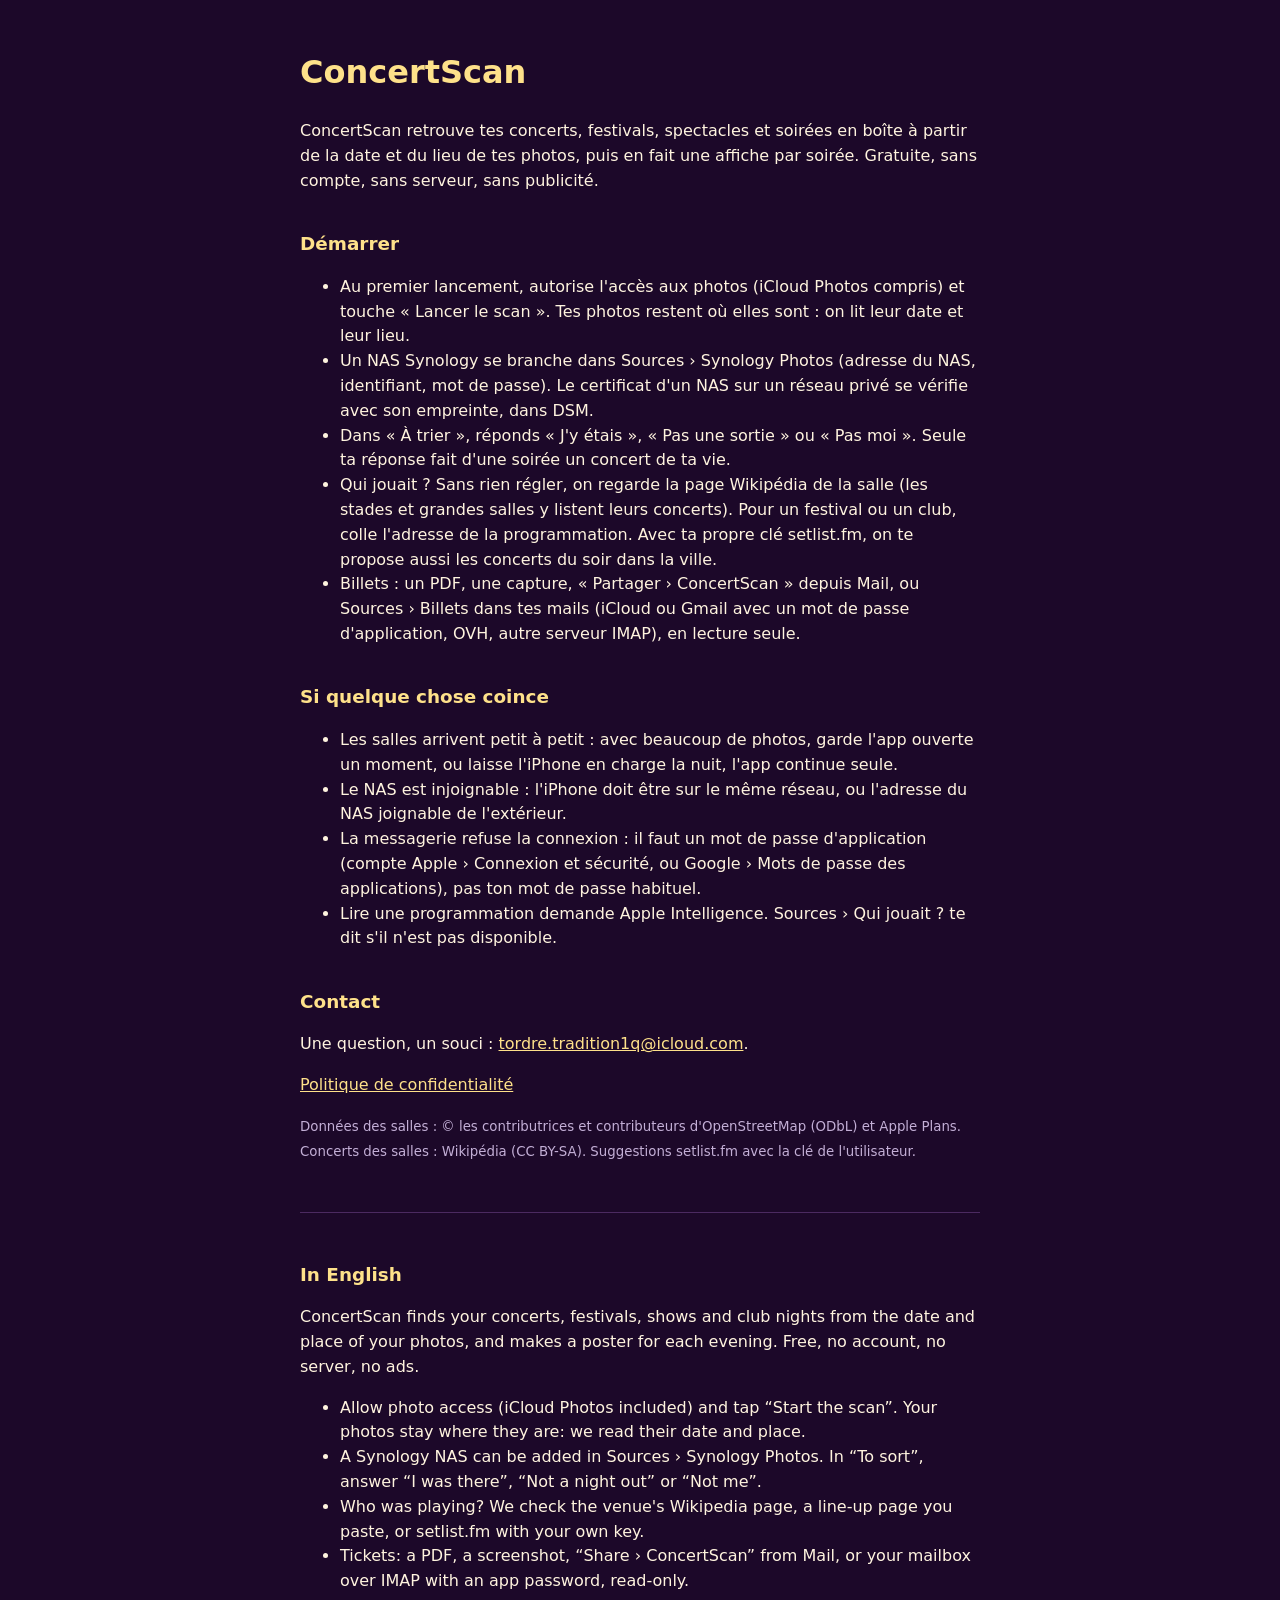
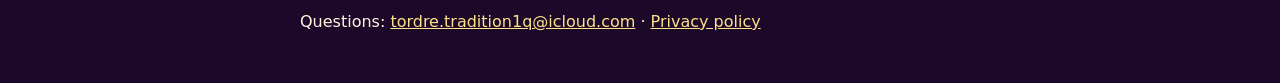
==== concertscan/index.html @ 3671456a "ConcertScan : pages d'assistance et de confidentialité (fiche App Store) Co-Authored-By: Claude Opus" ====
<!doctype html><html lang="fr"><head><meta charset="utf-8"><meta name="viewport" content="width=device-width, initial-scale=1"><title>ConcertScan · Assistance</title>
<style>body{font-family:-apple-system,system-ui,sans-serif;max-width:680px;margin:48px auto;padding:0 16px;color:#FFF4DF;background:#1C0829;line-height:1.55}h1,h2{color:#FEE18A}h2{font-size:1.15em;margin-top:2em}small,.doux{color:#C3AFD6}a{color:#FEE18A}hr{border:0;border-top:1px solid #4B2A60;margin:3em 0}</style></head>
<body>
<h1>ConcertScan</h1>
<p>ConcertScan retrouve tes concerts, festivals, spectacles et soirées en boîte à partir de la date et du lieu de tes photos, puis en fait une affiche par soirée. Gratuite, sans compte, sans serveur, sans publicité.</p>

<h2>Démarrer</h2>
<ul>
<li>Au premier lancement, autorise l'accès aux photos (iCloud Photos compris) et touche « Lancer le scan ». Tes photos restent où elles sont : on lit leur date et leur lieu.</li>
<li>Un NAS Synology se branche dans Sources › Synology Photos (adresse du NAS, identifiant, mot de passe). Le certificat d'un NAS sur un réseau privé se vérifie avec son empreinte, dans DSM.</li>
<li>Dans « À trier », réponds « J'y étais », « Pas une sortie » ou « Pas moi ». Seule ta réponse fait d'une soirée un concert de ta vie.</li>
<li>Qui jouait ? Sans rien régler, on regarde la page Wikipédia de la salle (les stades et grandes salles y listent leurs concerts). Pour un festival ou un club, colle l'adresse de la programmation. Avec ta propre clé setlist.fm, on te propose aussi les concerts du soir dans la ville.</li>
<li>Billets : un PDF, une capture, « Partager › ConcertScan » depuis Mail, ou Sources › Billets dans tes mails (iCloud ou Gmail avec un mot de passe d'application, OVH, autre serveur IMAP), en lecture seule.</li>
</ul>

<h2>Si quelque chose coince</h2>
<ul>
<li>Les salles arrivent petit à petit : avec beaucoup de photos, garde l'app ouverte un moment, ou laisse l'iPhone en charge la nuit, l'app continue seule.</li>
<li>Le NAS est injoignable : l'iPhone doit être sur le même réseau, ou l'adresse du NAS joignable de l'extérieur.</li>
<li>La messagerie refuse la connexion : il faut un mot de passe d'application (compte Apple › Connexion et sécurité, ou Google › Mots de passe des applications), pas ton mot de passe habituel.</li>
<li>Lire une programmation demande Apple Intelligence. Sources › Qui jouait ? te dit s'il n'est pas disponible.</li>
</ul>

<h2>Contact</h2>
<p>Une question, un souci : <a href="mailto:tordre.tradition1q@icloud.com">tordre.tradition1q@icloud.com</a>.</p>
<p><a href="confidentialite/">Politique de confidentialité</a></p>
<p class="doux"><small>Données des salles : © les contributrices et contributeurs d'OpenStreetMap (ODbL) et Apple Plans. Concerts des salles : Wikipédia (CC BY-SA). Suggestions setlist.fm avec la clé de l'utilisateur.</small></p>

<hr>
<h2 lang="en">In English</h2>
<div lang="en">
<p>ConcertScan finds your concerts, festivals, shows and club nights from the date and place of your photos, and makes a poster for each evening. Free, no account, no server, no ads.</p>
<ul>
<li>Allow photo access (iCloud Photos included) and tap “Start the scan”. Your photos stay where they are: we read their date and place.</li>
<li>A Synology NAS can be added in Sources › Synology Photos. In “To sort”, answer “I was there”, “Not a night out” or “Not me”.</li>
<li>Who was playing? We check the venue's Wikipedia page, a line-up page you paste, or setlist.fm with your own key.</li>
<li>Tickets: a PDF, a screenshot, “Share › ConcertScan” from Mail, or your mailbox over IMAP with an app password, read-only.</li>
</ul>
<p>Questions: <a href="mailto:tordre.tradition1q@icloud.com">tordre.tradition1q@icloud.com</a> · <a href="confidentialite/#en">Privacy policy</a></p>
</div>
</body></html>
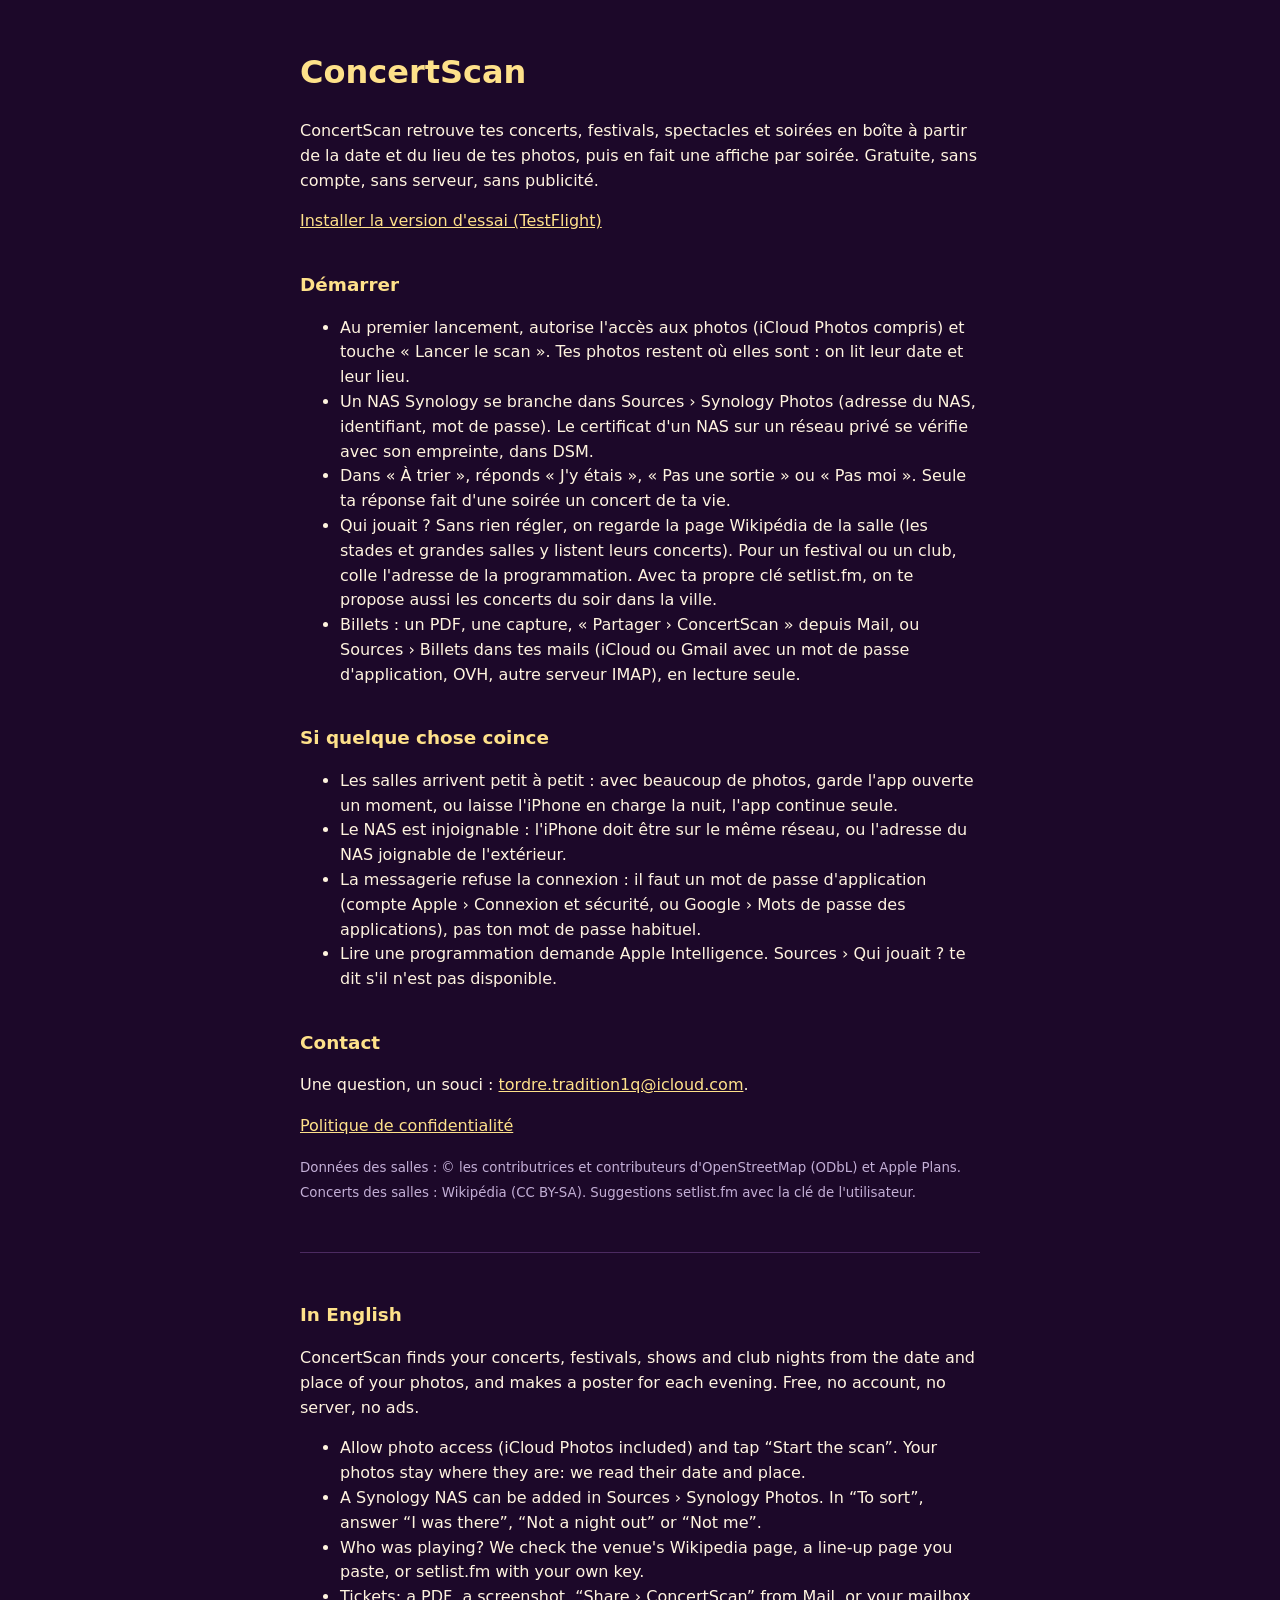
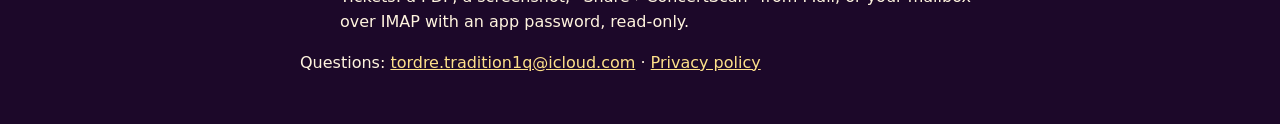
==== commit 34669562: "ConcertScan : lien de la version d'essai (TestFlight) Co-Authored-By: Claude Opus 5.5 <noreply@anthr" ====
--- a/concertscan/index.html
+++ b/concertscan/index.html
@@ -3,6 +3,7 @@
 <body>
 <h1>ConcertScan</h1>
 <p>ConcertScan retrouve tes concerts, festivals, spectacles et soirées en boîte à partir de la date et du lieu de tes photos, puis en fait une affiche par soirée. Gratuite, sans compte, sans serveur, sans publicité.</p>
+<p><a href="https://testflight.apple.com/join/mh6DG9R8">Installer la version d'essai (TestFlight)</a></p>
 
 <h2>Démarrer</h2>
 <ul>
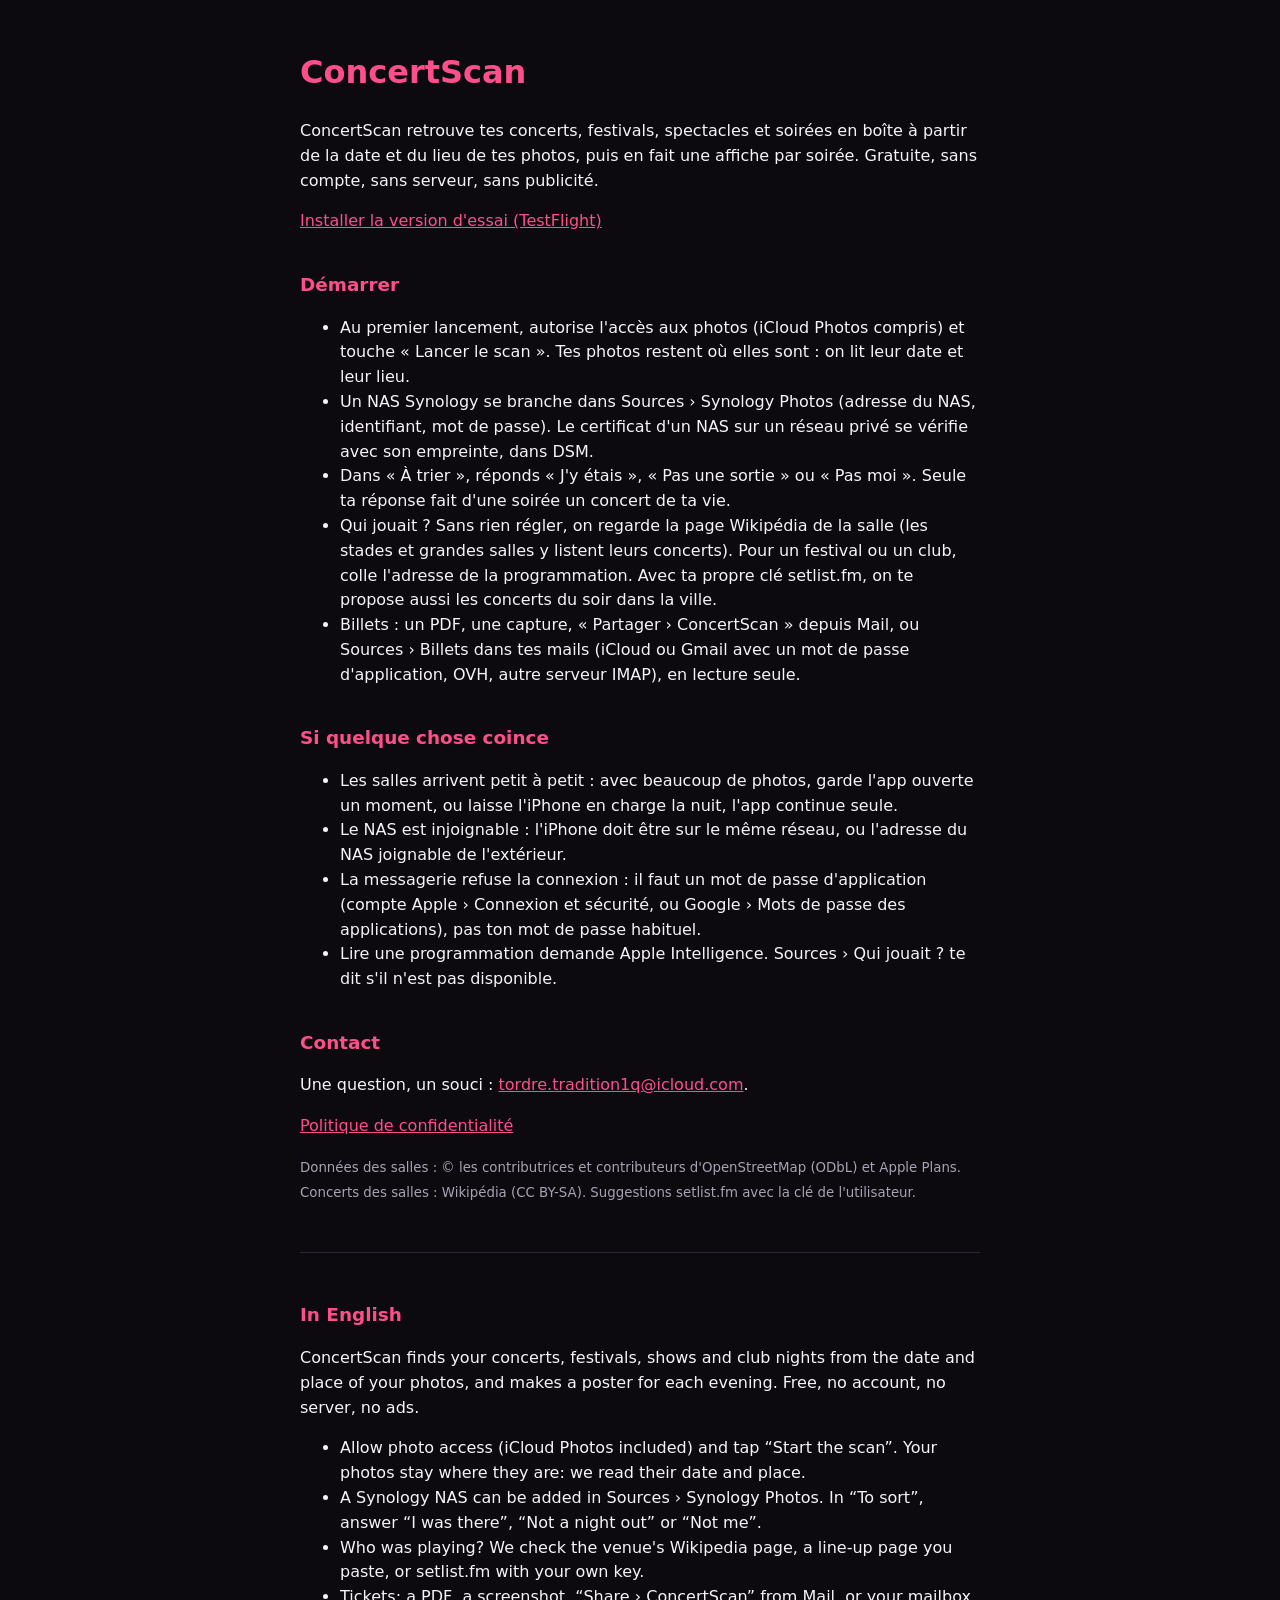
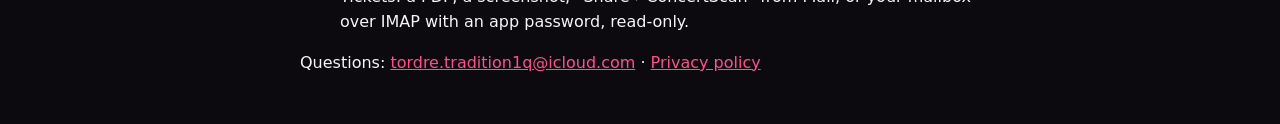
==== commit 4bbc0a9d: "ConcertScan : palette « Rose néon » (fond noir, accents rose), comme la nouvelle icône Co-Authored-B" ====
--- a/concertscan/index.html
+++ b/concertscan/index.html
@@ -1,5 +1,5 @@
 <!doctype html><html lang="fr"><head><meta charset="utf-8"><meta name="viewport" content="width=device-width, initial-scale=1"><title>ConcertScan · Assistance</title>
-<style>body{font-family:-apple-system,system-ui,sans-serif;max-width:680px;margin:48px auto;padding:0 16px;color:#FFF4DF;background:#1C0829;line-height:1.55}h1,h2{color:#FEE18A}h2{font-size:1.15em;margin-top:2em}small,.doux{color:#C3AFD6}a{color:#FEE18A}hr{border:0;border-top:1px solid #4B2A60;margin:3em 0}</style></head>
+<style>body{font-family:-apple-system,system-ui,sans-serif;max-width:680px;margin:48px auto;padding:0 16px;color:#F7F3F8;background:#0C0A0F;line-height:1.55}h1,h2{color:#FF4F8B}h2{font-size:1.15em;margin-top:2em}small,.doux{color:#A9A2B4}a{color:#FF4F8B}hr{border:0;border-top:1px solid #2E2836;margin:3em 0}</style></head>
 <body>
 <h1>ConcertScan</h1>
 <p>ConcertScan retrouve tes concerts, festivals, spectacles et soirées en boîte à partir de la date et du lieu de tes photos, puis en fait une affiche par soirée. Gratuite, sans compte, sans serveur, sans publicité.</p>
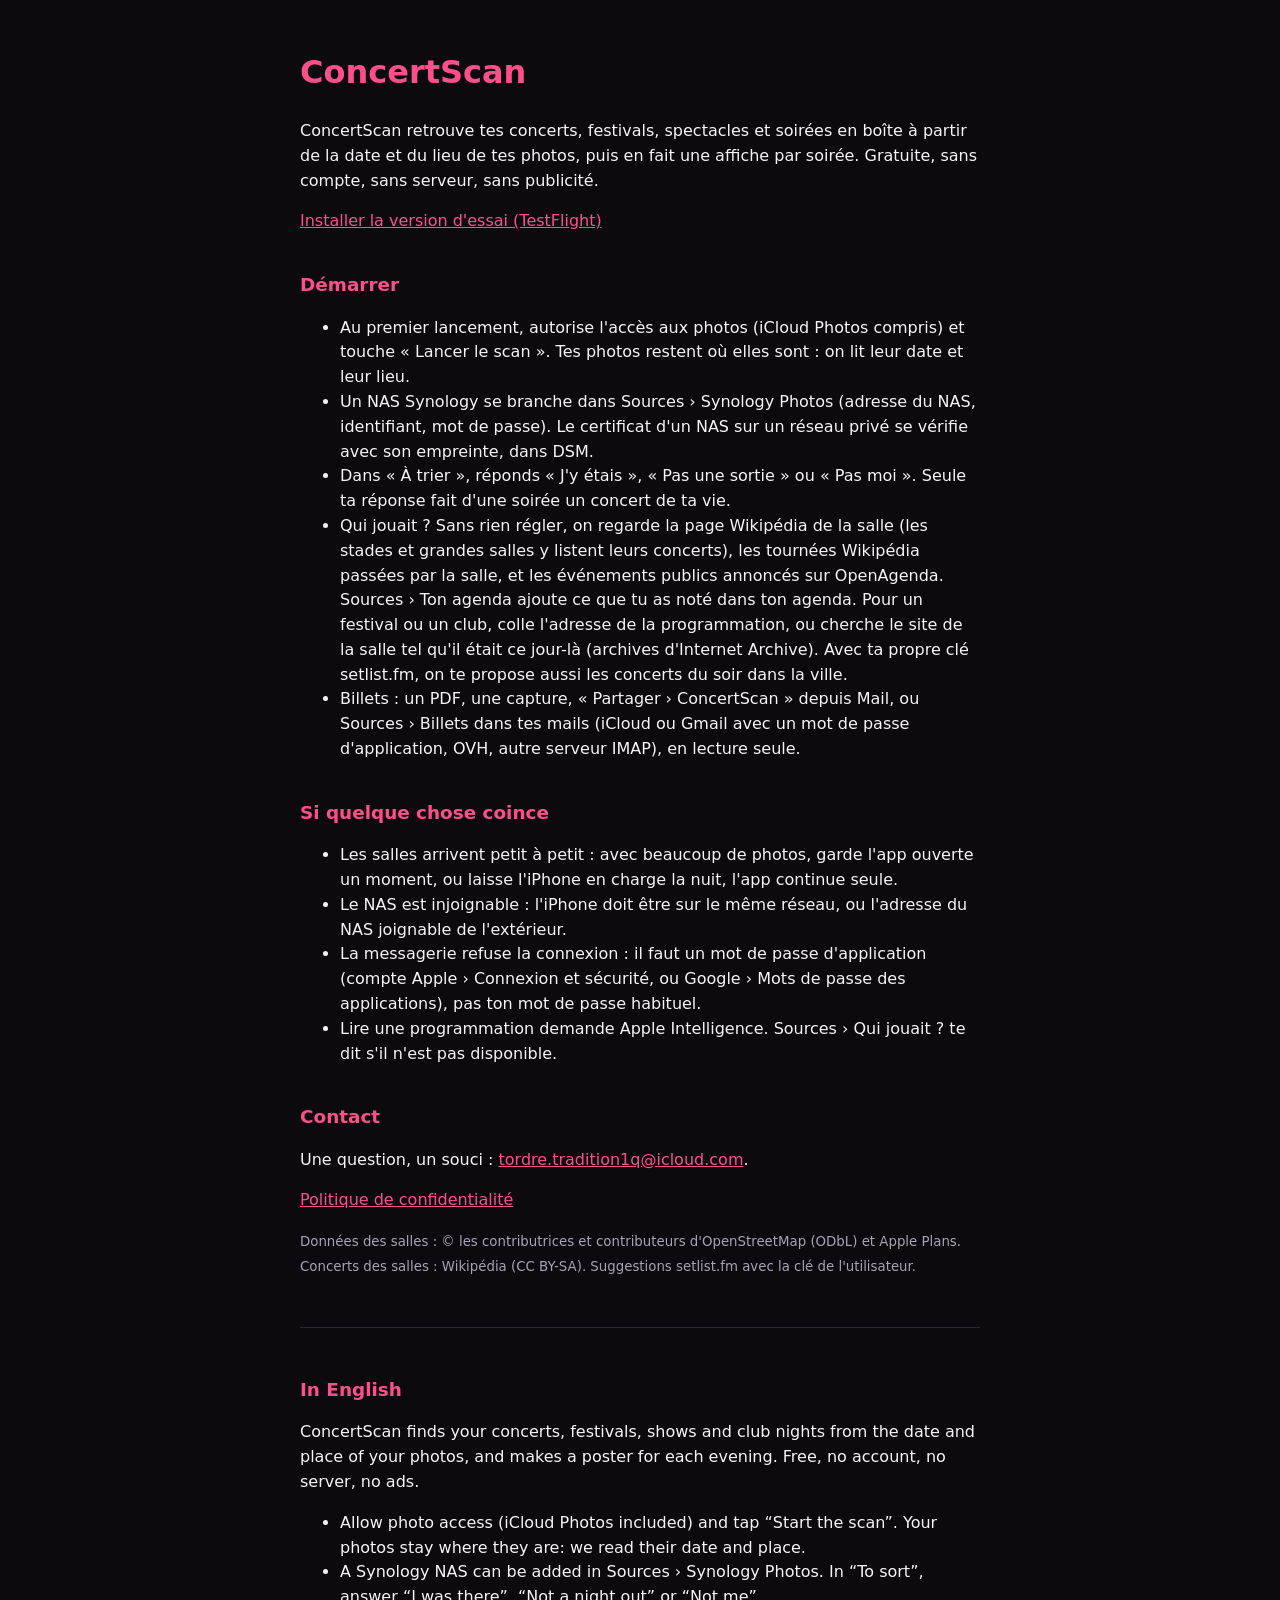
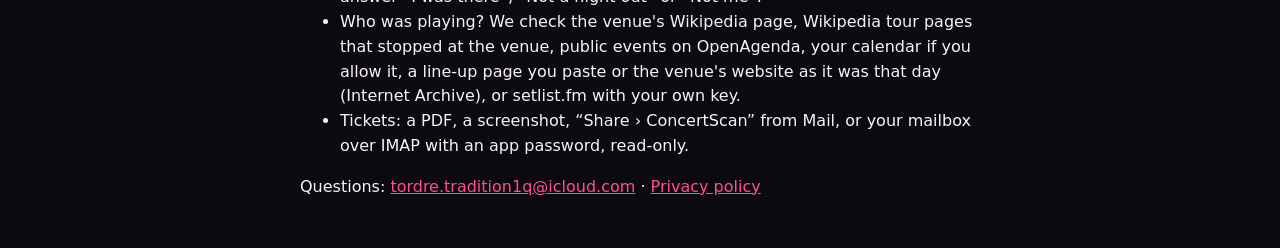
==== commit bef76b61: "ConcertScan : nouvelles sources (OpenAgenda, tournées Wikipédia, agenda, archives) dans l'assistance" ====
--- a/concertscan/index.html
+++ b/concertscan/index.html
@@ -10,7 +10,7 @@
 <li>Au premier lancement, autorise l'accès aux photos (iCloud Photos compris) et touche « Lancer le scan ». Tes photos restent où elles sont : on lit leur date et leur lieu.</li>
 <li>Un NAS Synology se branche dans Sources › Synology Photos (adresse du NAS, identifiant, mot de passe). Le certificat d'un NAS sur un réseau privé se vérifie avec son empreinte, dans DSM.</li>
 <li>Dans « À trier », réponds « J'y étais », « Pas une sortie » ou « Pas moi ». Seule ta réponse fait d'une soirée un concert de ta vie.</li>
-<li>Qui jouait ? Sans rien régler, on regarde la page Wikipédia de la salle (les stades et grandes salles y listent leurs concerts). Pour un festival ou un club, colle l'adresse de la programmation. Avec ta propre clé setlist.fm, on te propose aussi les concerts du soir dans la ville.</li>
+<li>Qui jouait ? Sans rien régler, on regarde la page Wikipédia de la salle (les stades et grandes salles y listent leurs concerts), les tournées Wikipédia passées par la salle, et les événements publics annoncés sur OpenAgenda. Sources › Ton agenda ajoute ce que tu as noté dans ton agenda. Pour un festival ou un club, colle l'adresse de la programmation, ou cherche le site de la salle tel qu'il était ce jour-là (archives d'Internet Archive). Avec ta propre clé setlist.fm, on te propose aussi les concerts du soir dans la ville.</li>
 <li>Billets : un PDF, une capture, « Partager › ConcertScan » depuis Mail, ou Sources › Billets dans tes mails (iCloud ou Gmail avec un mot de passe d'application, OVH, autre serveur IMAP), en lecture seule.</li>
 </ul>
 
@@ -34,7 +34,7 @@
 <ul>
 <li>Allow photo access (iCloud Photos included) and tap “Start the scan”. Your photos stay where they are: we read their date and place.</li>
 <li>A Synology NAS can be added in Sources › Synology Photos. In “To sort”, answer “I was there”, “Not a night out” or “Not me”.</li>
-<li>Who was playing? We check the venue's Wikipedia page, a line-up page you paste, or setlist.fm with your own key.</li>
+<li>Who was playing? We check the venue's Wikipedia page, Wikipedia tour pages that stopped at the venue, public events on OpenAgenda, your calendar if you allow it, a line-up page you paste or the venue's website as it was that day (Internet Archive), or setlist.fm with your own key.</li>
 <li>Tickets: a PDF, a screenshot, “Share › ConcertScan” from Mail, or your mailbox over IMAP with an app password, read-only.</li>
 </ul>
 <p>Questions: <a href="mailto:tordre.tradition1q@icloud.com">tordre.tradition1q@icloud.com</a> · <a href="confidentialite/#en">Privacy policy</a></p>
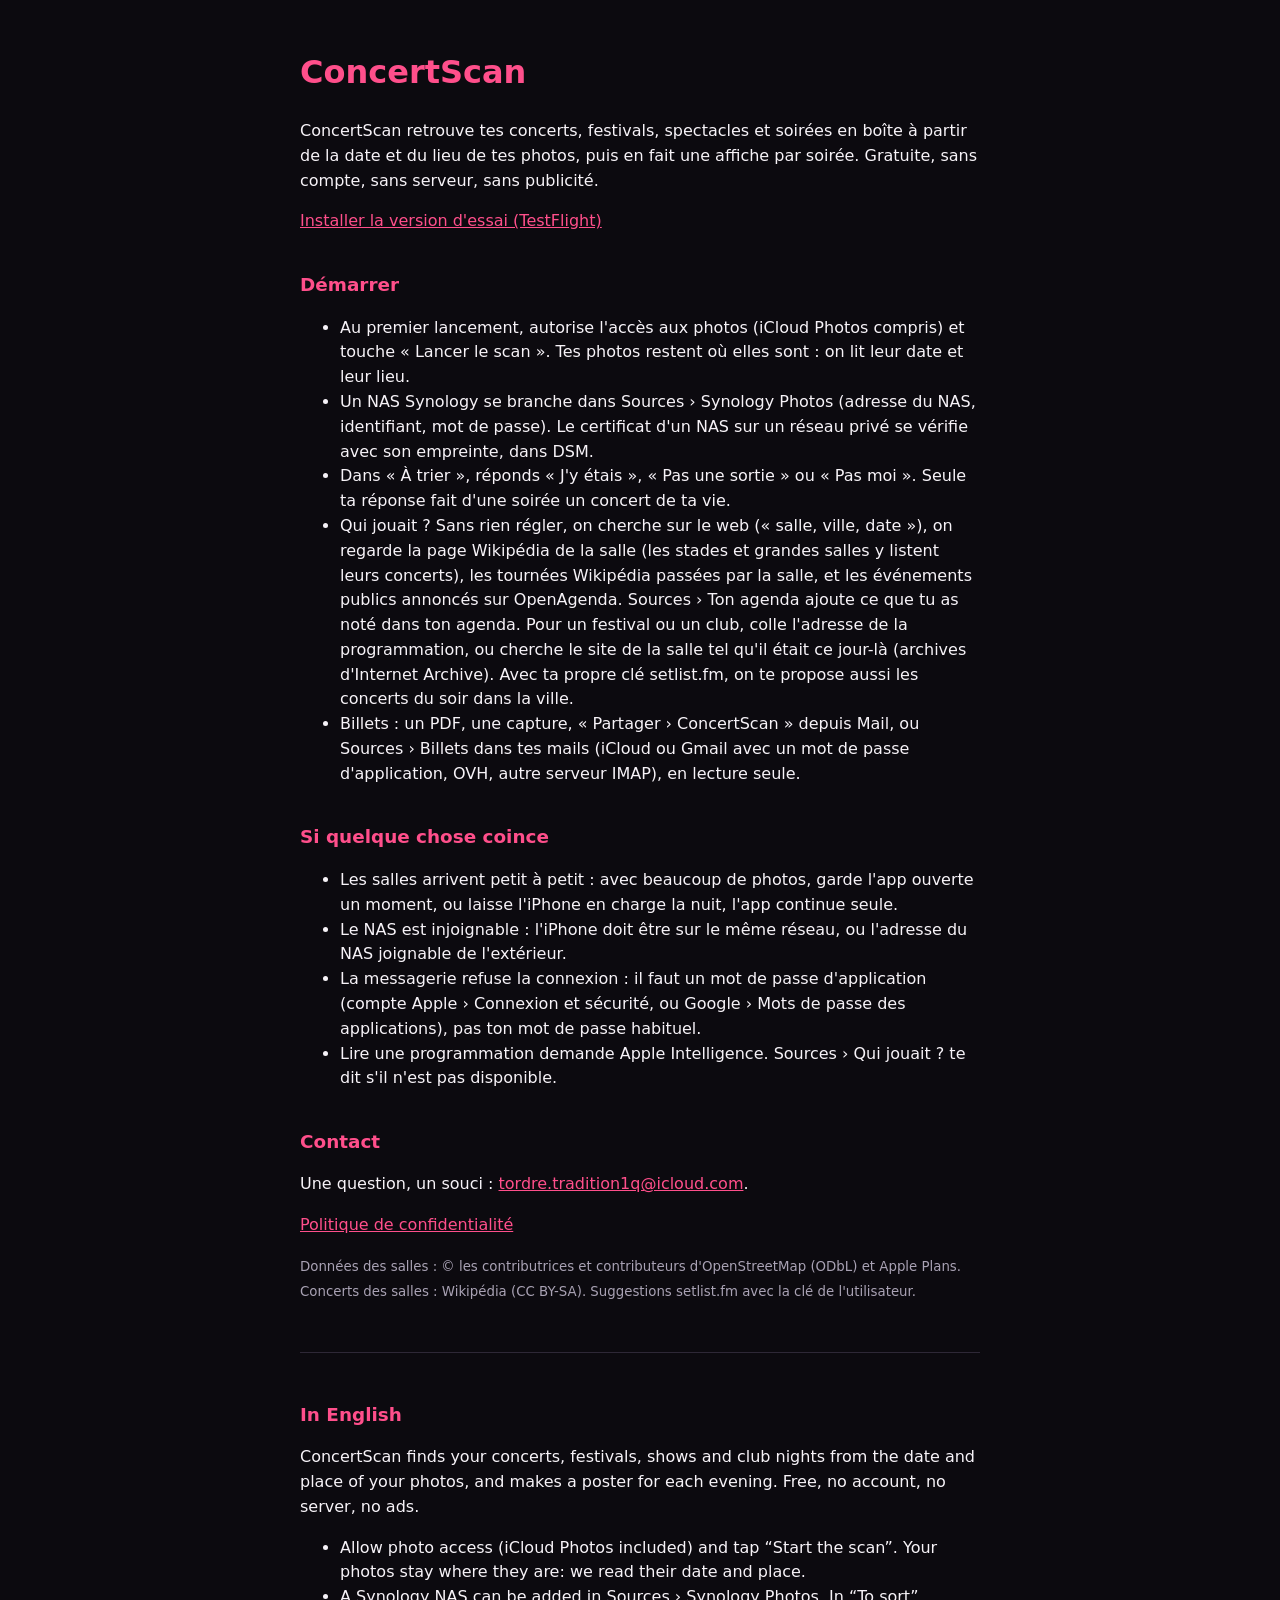
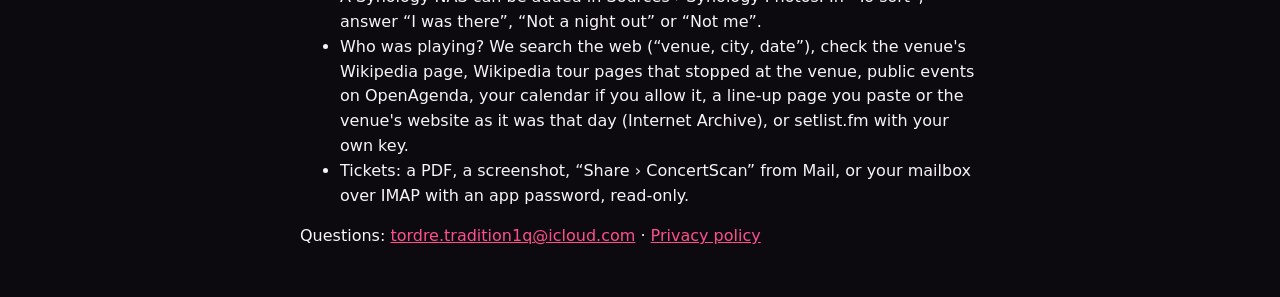
==== commit 35dc7e27: "ConcertScan : recherche web (Tavily) dans l'assistance et la confidentialité Tavily reçoit le nom de" ====
--- a/concertscan/index.html
+++ b/concertscan/index.html
@@ -10,7 +10,7 @@
 <li>Au premier lancement, autorise l'accès aux photos (iCloud Photos compris) et touche « Lancer le scan ». Tes photos restent où elles sont : on lit leur date et leur lieu.</li>
 <li>Un NAS Synology se branche dans Sources › Synology Photos (adresse du NAS, identifiant, mot de passe). Le certificat d'un NAS sur un réseau privé se vérifie avec son empreinte, dans DSM.</li>
 <li>Dans « À trier », réponds « J'y étais », « Pas une sortie » ou « Pas moi ». Seule ta réponse fait d'une soirée un concert de ta vie.</li>
-<li>Qui jouait ? Sans rien régler, on regarde la page Wikipédia de la salle (les stades et grandes salles y listent leurs concerts), les tournées Wikipédia passées par la salle, et les événements publics annoncés sur OpenAgenda. Sources › Ton agenda ajoute ce que tu as noté dans ton agenda. Pour un festival ou un club, colle l'adresse de la programmation, ou cherche le site de la salle tel qu'il était ce jour-là (archives d'Internet Archive). Avec ta propre clé setlist.fm, on te propose aussi les concerts du soir dans la ville.</li>
+<li>Qui jouait ? Sans rien régler, on cherche sur le web (« salle, ville, date »), on regarde la page Wikipédia de la salle (les stades et grandes salles y listent leurs concerts), les tournées Wikipédia passées par la salle, et les événements publics annoncés sur OpenAgenda. Sources › Ton agenda ajoute ce que tu as noté dans ton agenda. Pour un festival ou un club, colle l'adresse de la programmation, ou cherche le site de la salle tel qu'il était ce jour-là (archives d'Internet Archive). Avec ta propre clé setlist.fm, on te propose aussi les concerts du soir dans la ville.</li>
 <li>Billets : un PDF, une capture, « Partager › ConcertScan » depuis Mail, ou Sources › Billets dans tes mails (iCloud ou Gmail avec un mot de passe d'application, OVH, autre serveur IMAP), en lecture seule.</li>
 </ul>
 
@@ -34,7 +34,7 @@
 <ul>
 <li>Allow photo access (iCloud Photos included) and tap “Start the scan”. Your photos stay where they are: we read their date and place.</li>
 <li>A Synology NAS can be added in Sources › Synology Photos. In “To sort”, answer “I was there”, “Not a night out” or “Not me”.</li>
-<li>Who was playing? We check the venue's Wikipedia page, Wikipedia tour pages that stopped at the venue, public events on OpenAgenda, your calendar if you allow it, a line-up page you paste or the venue's website as it was that day (Internet Archive), or setlist.fm with your own key.</li>
+<li>Who was playing? We search the web (“venue, city, date”), check the venue's Wikipedia page, Wikipedia tour pages that stopped at the venue, public events on OpenAgenda, your calendar if you allow it, a line-up page you paste or the venue's website as it was that day (Internet Archive), or setlist.fm with your own key.</li>
 <li>Tickets: a PDF, a screenshot, “Share › ConcertScan” from Mail, or your mailbox over IMAP with an app password, read-only.</li>
 </ul>
 <p>Questions: <a href="mailto:tordre.tradition1q@icloud.com">tordre.tradition1q@icloud.com</a> · <a href="confidentialite/#en">Privacy policy</a></p>
